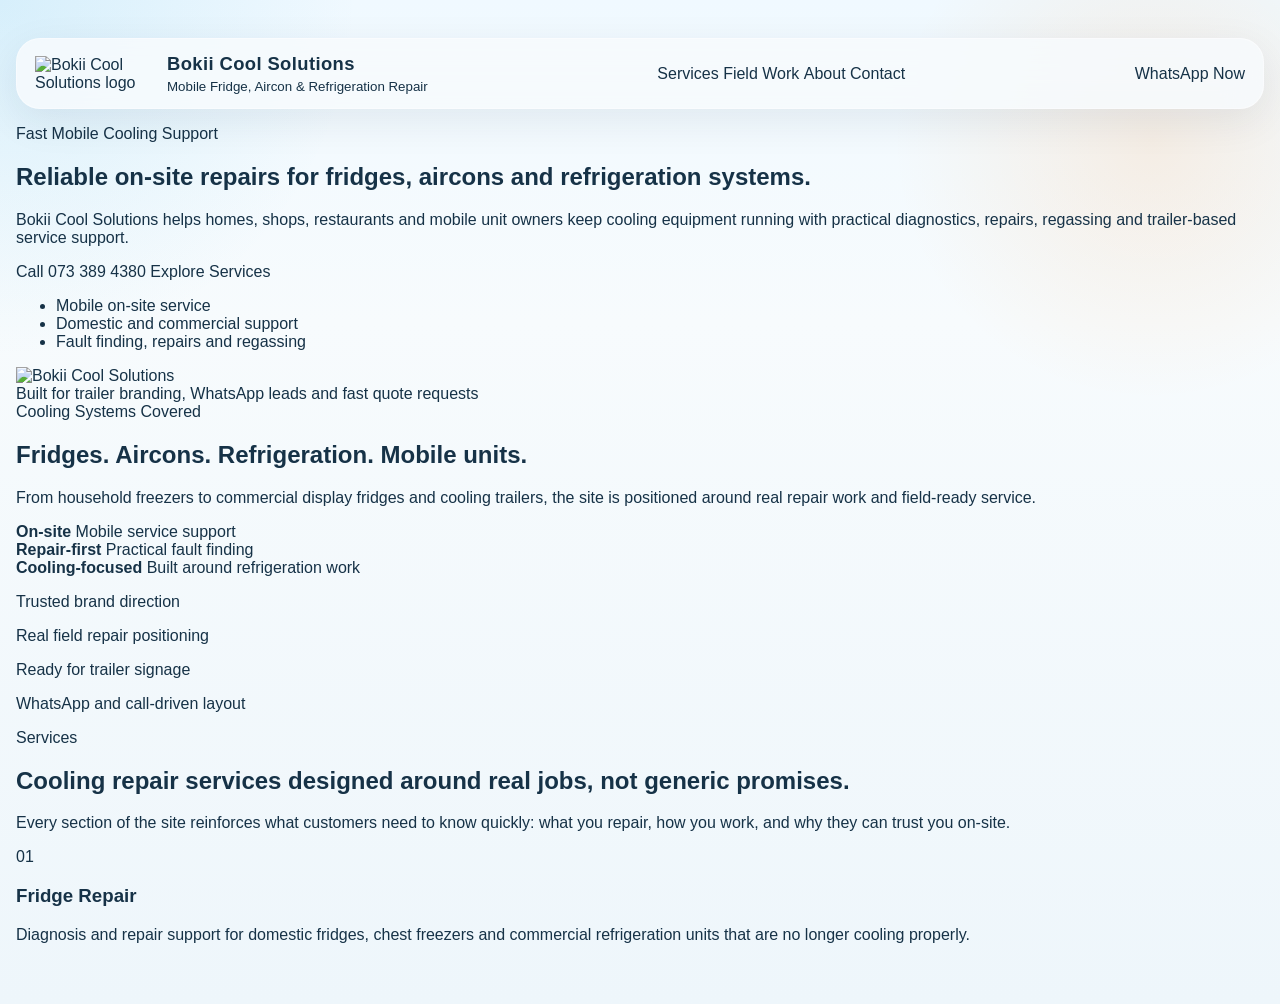
==== index.html @ 6dc987e9 "Add files via upload" ====
<!DOCTYPE html>
<html lang="en">
<head>
  <meta charset="UTF-8">
  <meta name="viewport" content="width=device-width, initial-scale=1.0">
  <meta name="description" content="Bokii Cool Solutions offers mobile fridge, aircon and refrigeration repairs with dependable on-site service for homes, businesses and mobile cooling units.">
  <title>Bokii Cool Solutions | Mobile Fridge, Aircon & Refrigeration Repair</title>
  <link rel="stylesheet" href="./styles.css">
</head>
<body>
  <div class="page-shell">
    <header class="site-header">
      <a class="brand" href="#top" aria-label="Bokii Cool Solutions home">
        <img class="brand-logo" src="./assets/logo-main.png" alt="Bokii Cool Solutions logo">
        <span class="brand-copy">
          <strong>Bokii Cool Solutions</strong>
          <small>Mobile Fridge, Aircon & Refrigeration Repair</small>
        </span>
      </a>

      <nav class="site-nav" aria-label="Primary">
        <a href="#services">Services</a>
        <a href="#work">Field Work</a>
        <a href="#about">About</a>
        <a href="#contact">Contact</a>
      </nav>

      <a class="nav-cta" href="https://wa.me/27733894380">WhatsApp Now</a>
    </header>

    <main id="top">
      <section class="hero">
        <div class="hero-copy">
          <p class="eyebrow">Fast Mobile Cooling Support</p>
          <h1>Reliable on-site repairs for fridges, aircons and refrigeration systems.</h1>
          <p class="lead">
            Bokii Cool Solutions helps homes, shops, restaurants and mobile unit owners keep cooling equipment running with practical diagnostics, repairs, regassing and trailer-based service support.
          </p>

          <div class="hero-actions">
            <a class="button primary" href="tel:+27733894380">Call 073 389 4380</a>
            <a class="button secondary" href="#services">Explore Services</a>
          </div>

          <ul class="quick-points" aria-label="Key service strengths">
            <li>Mobile on-site service</li>
            <li>Domestic and commercial support</li>
            <li>Fault finding, repairs and regassing</li>
          </ul>
        </div>

        <aside class="hero-panel" aria-label="Service highlights">
          <div class="hero-logo-card">
            <img class="hero-logo" src="./assets/logo-main.png" alt="Bokii Cool Solutions">
          </div>
          <div class="panel-topline">Built for trailer branding, WhatsApp leads and fast quote requests</div>
          <div class="signal-card">
            <span class="signal-kicker">Cooling Systems Covered</span>
            <h2>Fridges. Aircons. Refrigeration. Mobile units.</h2>
            <p>From household freezers to commercial display fridges and cooling trailers, the site is positioned around real repair work and field-ready service.</p>
          </div>

          <div class="hero-metrics">
            <article>
              <strong>On-site</strong>
              <span>Mobile service support</span>
            </article>
            <article>
              <strong>Repair-first</strong>
              <span>Practical fault finding</span>
            </article>
            <article>
              <strong>Cooling-focused</strong>
              <span>Built around refrigeration work</span>
            </article>
          </div>
        </aside>
      </section>

      <section class="trust-strip" aria-label="Trust indicators">
        <p>Trusted brand direction</p>
        <p>Real field repair positioning</p>
        <p>Ready for trailer signage</p>
        <p>WhatsApp and call-driven layout</p>
      </section>

      <section class="section section-services" id="services">
        <div class="section-heading">
          <p class="eyebrow">Services</p>
          <h2>Cooling repair services designed around real jobs, not generic promises.</h2>
          <p>Every section of the site reinforces what customers need to know quickly: what you repair, how you work, and why they can trust you on-site.</p>
        </div>

        <div class="service-grid">
          <article class="service-card">
            <span class="service-index">01</span>
            <h3>Fridge Repair</h3>
            <p>Diagnosis and repair support for domestic fridges, chest freezers and commercial refrigeration units that are no longer cooling properly.</p>
          </article>
          <article class="service-card">
---- styles.css ----
:root {
  --navy-950: #07141f;
  --navy-900: #0d2740;
  --navy-800: #103a5e;
  --navy-700: #175b87;
  --blue-500: #1fa7e1;
  --blue-300: #7dd7ff;
  --orange-500: #ff7a00;
  --white: #f7fbfd;
  --ice: #e9f7ff;
  --line: rgba(16, 58, 94, 0.1);
  --text: #163247;
  --muted: #4f6678;
  --shadow: 0 26px 70px rgba(6, 26, 41, 0.12);
}

* {
  box-sizing: border-box;
}

html {
  scroll-behavior: smooth;
}

body {
  margin: 0;
  color: var(--text);
  font-family: "Trebuchet MS", "Segoe UI", sans-serif;
  background:
    radial-gradient(circle at top left, rgba(31, 167, 225, 0.12), transparent 22%),
    radial-gradient(circle at 90% 14%, rgba(255, 122, 0, 0.1), transparent 18%),
    linear-gradient(180deg, #f0f9ff 0%, #f7fbfd 32%, #eef6fb 100%);
}

a {
  color: inherit;
  text-decoration: none;
}

.page-shell {
  width: min(1260px, calc(100% - 32px));
  margin: 20px auto;
  padding: 18px 0 24px;
}

.site-header {
  position: sticky;
  top: 16px;
  z-index: 20;
  display: flex;
  align-items: center;
  justify-content: space-between;
  gap: 20px;
  padding: 14px 18px;
  border: 1px solid rgba(255, 255, 255, 0.4);
  border-radius: 24px;
  backdrop-filter: blur(18px);
  background: rgba(247, 251, 253, 0.84);
  box-shadow: 0 12px 40px rgba(13, 39, 64, 0.08);
}

.brand {
  display: inline-flex;
  align-items: center;
  gap: 14px;
  min-width: 0;
}

.brand-logo {
  width: 118px;
  height: auto;
  display: block;
  flex: 0 0 auto;
}

.brand-copy {
  display: flex;
  flex-direction: column;
  gap: 4px;
}

.brand-copy strong,
.site-nav a,
.nav-cta,
.hero h1,
.section-heading h2,
.service-card h3,
.work-card h3,
.process-step h3,
.promise-panel h2,
.contact-copy h2,
.contact-card strong {
  font-family: "Bahnschrift", "Arial Narrow", sans-serif;
}

.brand-copy strong {
  font-size: 1.15rem;
  letter-spacing: 0.4px;
}
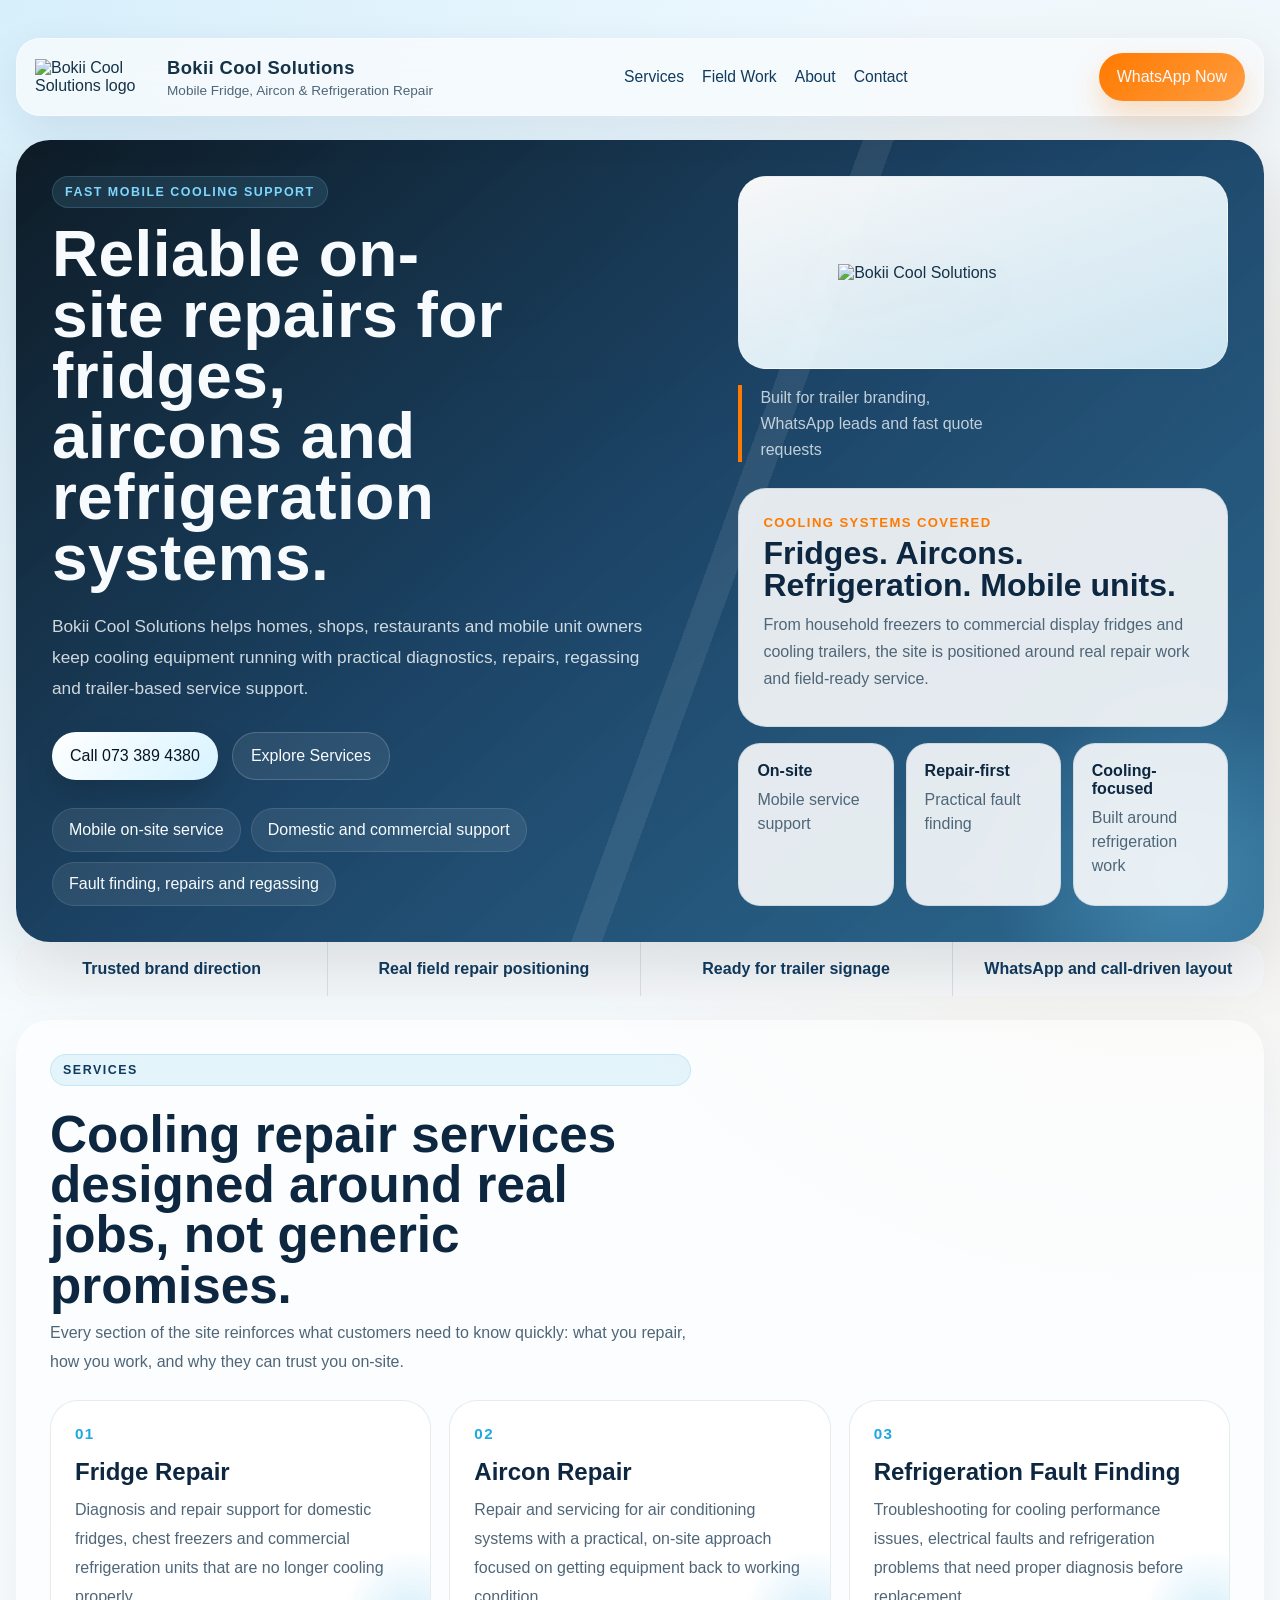
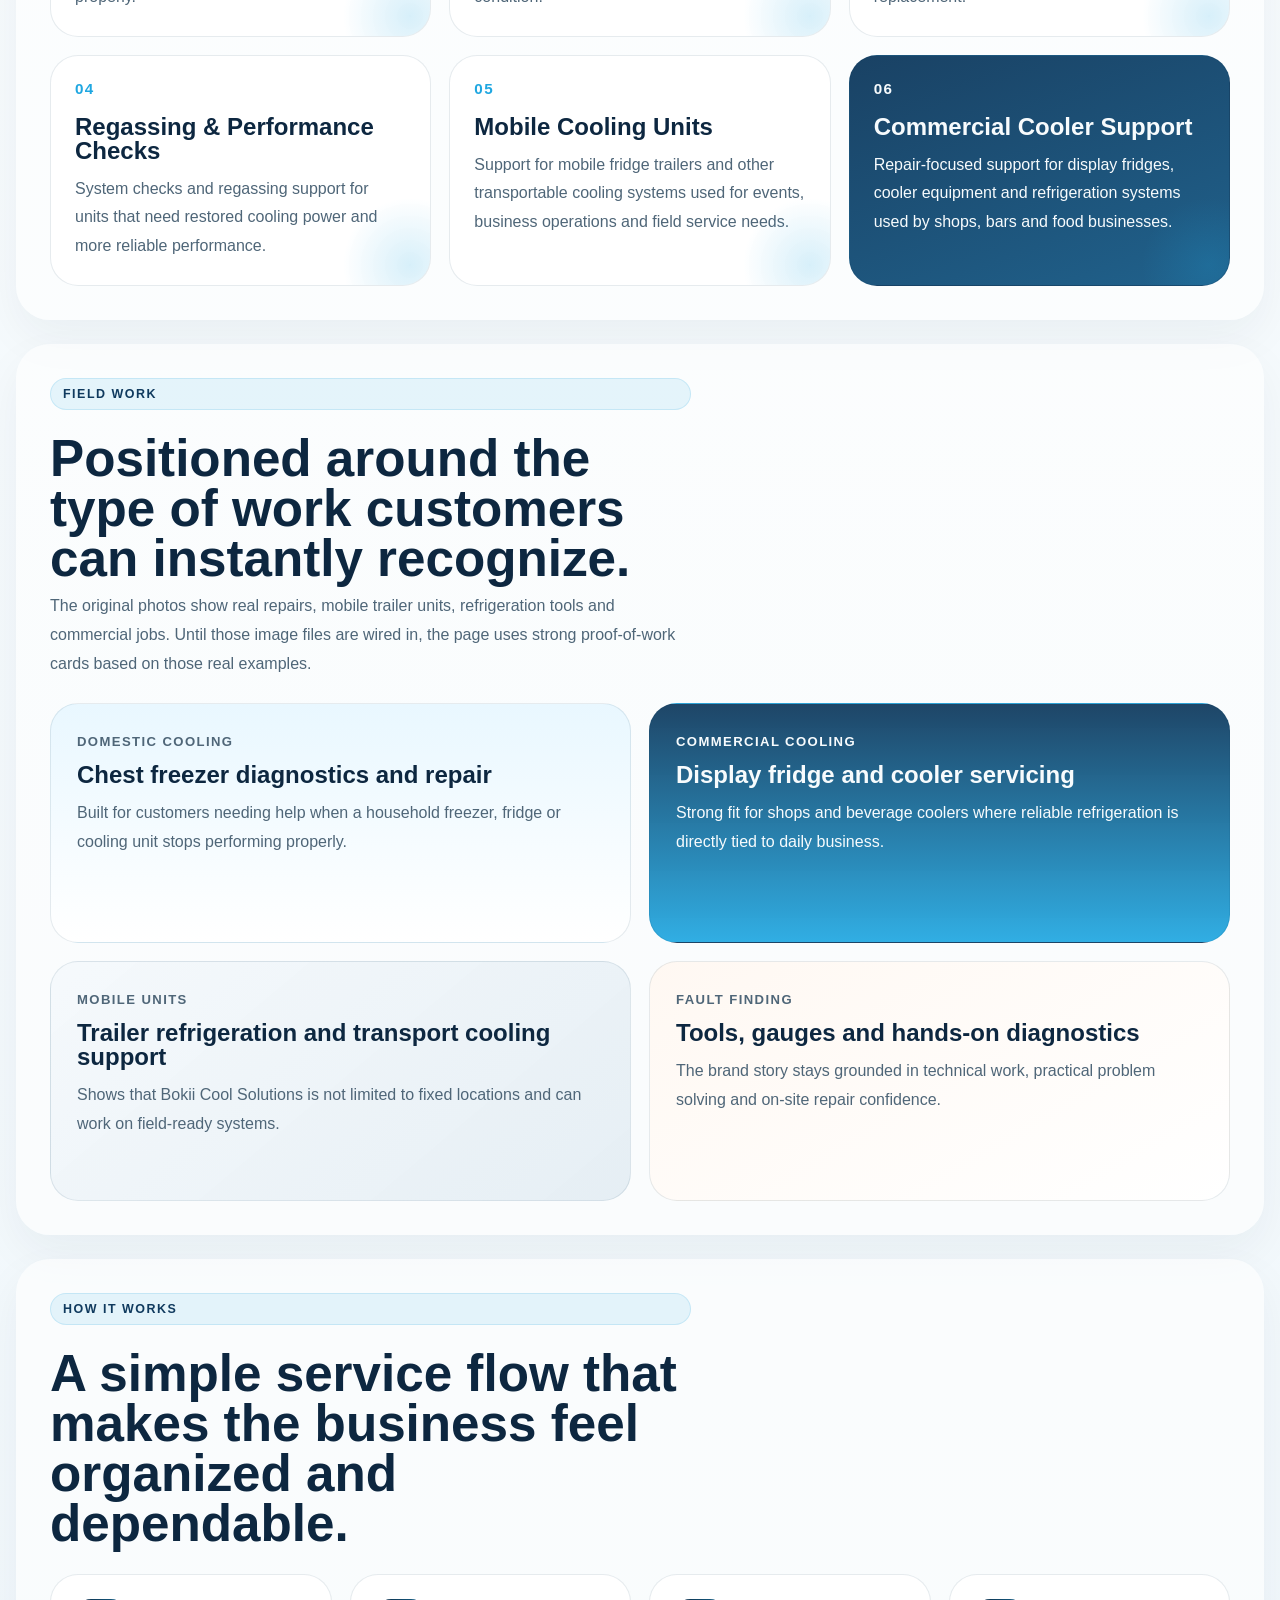
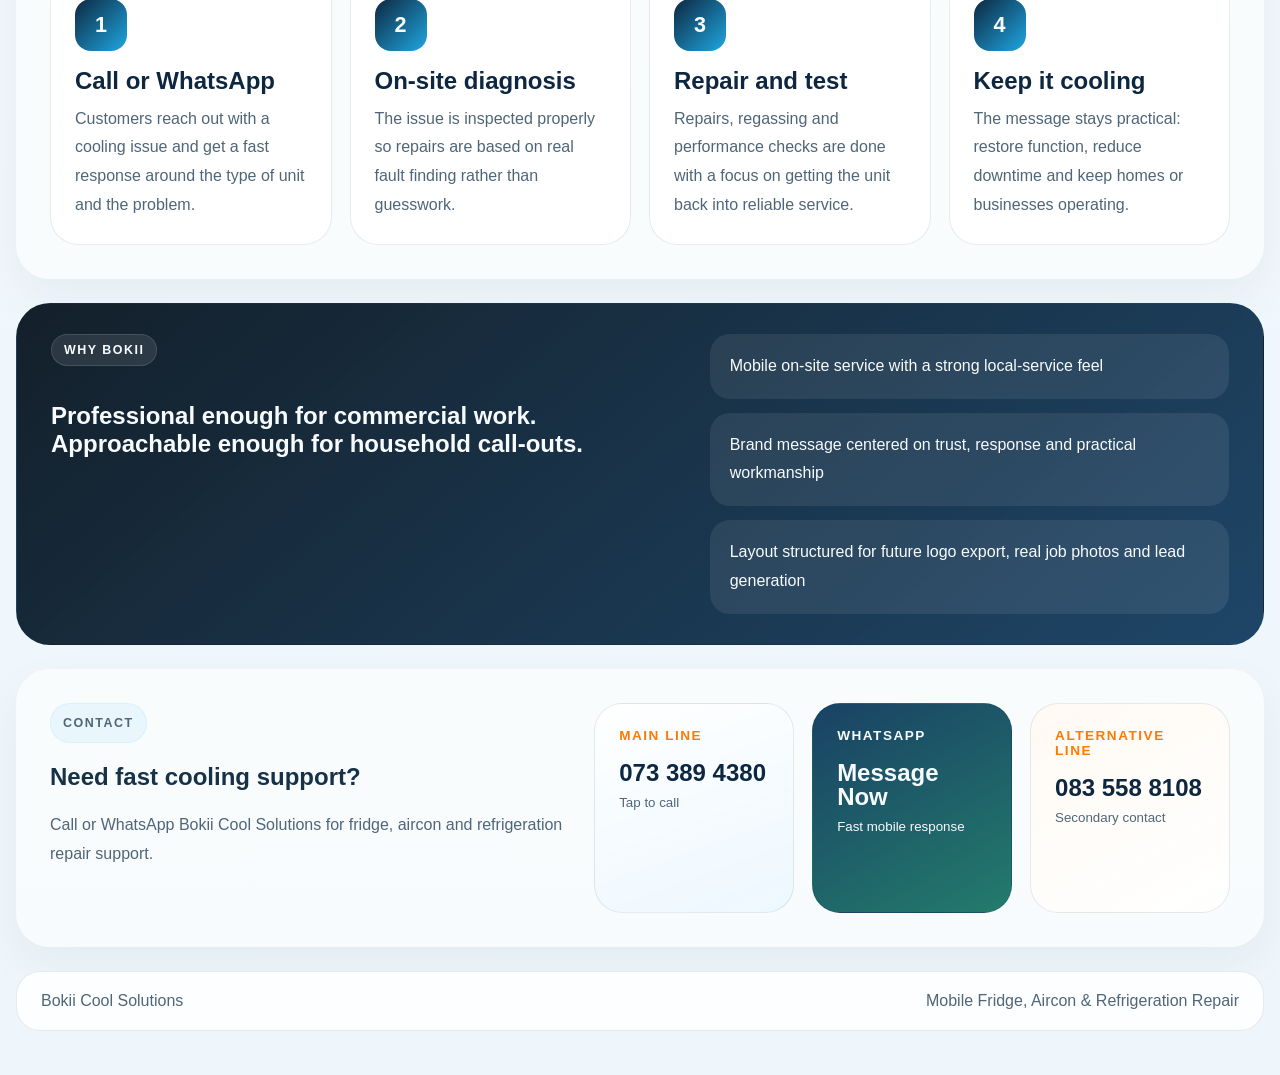
==== commit 430d80f4: "Add files via upload" ====
--- a/index.html
+++ b/index.html
@@ -1,100 +1,236 @@
-<!DOCTYPE html>
-<html lang="en">
-<head>
-  <meta charset="UTF-8">
-  <meta name="viewport" content="width=device-width, initial-scale=1.0">
-  <meta name="description" content="Bokii Cool Solutions offers mobile fridge, aircon and refrigeration repairs with dependable on-site service for homes, businesses and mobile cooling units.">
-  <title>Bokii Cool Solutions | Mobile Fridge, Aircon & Refrigeration Repair</title>
-  <link rel="stylesheet" href="./styles.css">
-</head>
-<body>
-  <div class="page-shell">
-    <header class="site-header">
-      <a class="brand" href="#top" aria-label="Bokii Cool Solutions home">
-        <img class="brand-logo" src="./assets/logo-main.png" alt="Bokii Cool Solutions logo">
-        <span class="brand-copy">
-          <strong>Bokii Cool Solutions</strong>
-          <small>Mobile Fridge, Aircon & Refrigeration Repair</small>
-        </span>
-      </a>
-
-      <nav class="site-nav" aria-label="Primary">
-        <a href="#services">Services</a>
-        <a href="#work">Field Work</a>
-        <a href="#about">About</a>
-        <a href="#contact">Contact</a>
-      </nav>
-
-      <a class="nav-cta" href="https://wa.me/27733894380">WhatsApp Now</a>
-    </header>
-
-    <main id="top">
-      <section class="hero">
-        <div class="hero-copy">
-          <p class="eyebrow">Fast Mobile Cooling Support</p>
-          <h1>Reliable on-site repairs for fridges, aircons and refrigeration systems.</h1>
-          <p class="lead">
-            Bokii Cool Solutions helps homes, shops, restaurants and mobile unit owners keep cooling equipment running with practical diagnostics, repairs, regassing and trailer-based service support.
-          </p>
-
-          <div class="hero-actions">
-            <a class="button primary" href="tel:+27733894380">Call 073 389 4380</a>
-            <a class="button secondary" href="#services">Explore Services</a>
-          </div>
-
-          <ul class="quick-points" aria-label="Key service strengths">
-            <li>Mobile on-site service</li>
-            <li>Domestic and commercial support</li>
-            <li>Fault finding, repairs and regassing</li>
-          </ul>
-        </div>
-
-        <aside class="hero-panel" aria-label="Service highlights">
-          <div class="hero-logo-card">
-            <img class="hero-logo" src="./assets/logo-main.png" alt="Bokii Cool Solutions">
-          </div>
-          <div class="panel-topline">Built for trailer branding, WhatsApp leads and fast quote requests</div>
-          <div class="signal-card">
-            <span class="signal-kicker">Cooling Systems Covered</span>
-            <h2>Fridges. Aircons. Refrigeration. Mobile units.</h2>
-            <p>From household freezers to commercial display fridges and cooling trailers, the site is positioned around real repair work and field-ready service.</p>
-          </div>
-
-          <div class="hero-metrics">
-            <article>
-              <strong>On-site</strong>
-              <span>Mobile service support</span>
-            </article>
-            <article>
-              <strong>Repair-first</strong>
-              <span>Practical fault finding</span>
-            </article>
-            <article>
-              <strong>Cooling-focused</strong>
-              <span>Built around refrigeration work</span>
-            </article>
-          </div>
-        </aside>
-      </section>
-
-      <section class="trust-strip" aria-label="Trust indicators">
-        <p>Trusted brand direction</p>
-        <p>Real field repair positioning</p>
-        <p>Ready for trailer signage</p>
-        <p>WhatsApp and call-driven layout</p>
-      </section>
-
-      <section class="section section-services" id="services">
-        <div class="section-heading">
-          <p class="eyebrow">Services</p>
-          <h2>Cooling repair services designed around real jobs, not generic promises.</h2>
-          <p>Every section of the site reinforces what customers need to know quickly: what you repair, how you work, and why they can trust you on-site.</p>
-        </div>
-
-        <div class="service-grid">
-          <article class="service-card">
-            <span class="service-index">01</span>
-            <h3>Fridge Repair</h3>
-            <p>Diagnosis and repair support for domestic fridges, chest freezers and commercial refrigeration units that are no longer cooling properly.</p>
-          </article>
-          <article class="service-card">+<!DOCTYPE html>
+<html lang="en">
+<head>
+  <meta charset="UTF-8">
+  <meta name="viewport" content="width=device-width, initial-scale=1.0">
+  <meta name="description" content="Bokii Cool Solutions offers mobile fridge, aircon and refrigeration repairs with dependable on-site service for homes, businesses and mobile cooling units.">
+  <title>Bokii Cool Solutions | Mobile Fridge, Aircon & Refrigeration Repair</title>
+  <link rel="stylesheet" href="./styles.css">
+</head>
+<body>
+  <div class="page-shell">
+    <header class="site-header">
+      <a class="brand" href="#top" aria-label="Bokii Cool Solutions home">
+        <img class="brand-logo" src="./assets/logo-main.png" alt="Bokii Cool Solutions logo">
+        <span class="brand-copy">
+          <strong>Bokii Cool Solutions</strong>
+          <small>Mobile Fridge, Aircon & Refrigeration Repair</small>
+        </span>
+      </a>
+
+      <nav class="site-nav" aria-label="Primary">
+        <a href="#services">Services</a>
+        <a href="#work">Field Work</a>
+        <a href="#about">About</a>
+        <a href="#contact">Contact</a>
+      </nav>
+
+      <a class="nav-cta" href="https://wa.me/27733894380">WhatsApp Now</a>
+    </header>
+
+    <main id="top">
+      <section class="hero">
+        <div class="hero-copy">
+          <p class="eyebrow">Fast Mobile Cooling Support</p>
+          <h1>Reliable on-site repairs for fridges, aircons and refrigeration systems.</h1>
+          <p class="lead">
+            Bokii Cool Solutions helps homes, shops, restaurants and mobile unit owners keep cooling equipment running with practical diagnostics, repairs, regassing and trailer-based service support.
+          </p>
+
+          <div class="hero-actions">
+            <a class="button primary" href="tel:+27733894380">Call 073 389 4380</a>
+            <a class="button secondary" href="#services">Explore Services</a>
+          </div>
+
+          <ul class="quick-points" aria-label="Key service strengths">
+            <li>Mobile on-site service</li>
+            <li>Domestic and commercial support</li>
+            <li>Fault finding, repairs and regassing</li>
+          </ul>
+        </div>
+
+        <aside class="hero-panel" aria-label="Service highlights">
+          <div class="hero-logo-card">
+            <img class="hero-logo" src="./assets/logo-main.png" alt="Bokii Cool Solutions">
+          </div>
+          <div class="panel-topline">Built for trailer branding, WhatsApp leads and fast quote requests</div>
+          <div class="signal-card">
+            <span class="signal-kicker">Cooling Systems Covered</span>
+            <h2>Fridges. Aircons. Refrigeration. Mobile units.</h2>
+            <p>From household freezers to commercial display fridges and cooling trailers, the site is positioned around real repair work and field-ready service.</p>
+          </div>
+
+          <div class="hero-metrics">
+            <article>
+              <strong>On-site</strong>
+              <span>Mobile service support</span>
+            </article>
+            <article>
+              <strong>Repair-first</strong>
+              <span>Practical fault finding</span>
+            </article>
+            <article>
+              <strong>Cooling-focused</strong>
+              <span>Built around refrigeration work</span>
+            </article>
+          </div>
+        </aside>
+      </section>
+
+      <section class="trust-strip" aria-label="Trust indicators">
+        <p>Trusted brand direction</p>
+        <p>Real field repair positioning</p>
+        <p>Ready for trailer signage</p>
+        <p>WhatsApp and call-driven layout</p>
+      </section>
+
+      <section class="section section-services" id="services">
+        <div class="section-heading">
+          <p class="eyebrow">Services</p>
+          <h2>Cooling repair services designed around real jobs, not generic promises.</h2>
+          <p>Every section of the site reinforces what customers need to know quickly: what you repair, how you work, and why they can trust you on-site.</p>
+        </div>
+
+        <div class="service-grid">
+          <article class="service-card">
+            <span class="service-index">01</span>
+            <h3>Fridge Repair</h3>
+            <p>Diagnosis and repair support for domestic fridges, chest freezers and commercial refrigeration units that are no longer cooling properly.</p>
+          </article>
+          <article class="service-card">
+            <span class="service-index">02</span>
+            <h3>Aircon Repair</h3>
+            <p>Repair and servicing for air conditioning systems with a practical, on-site approach focused on getting equipment back to working condition.</p>
+          </article>
+          <article class="service-card">
+            <span class="service-index">03</span>
+            <h3>Refrigeration Fault Finding</h3>
+            <p>Troubleshooting for cooling performance issues, electrical faults and refrigeration problems that need proper diagnosis before replacement.</p>
+          </article>
+          <article class="service-card">
+            <span class="service-index">04</span>
+            <h3>Regassing & Performance Checks</h3>
+            <p>System checks and regassing support for units that need restored cooling power and more reliable performance.</p>
+          </article>
+          <article class="service-card">
+            <span class="service-index">05</span>
+            <h3>Mobile Cooling Units</h3>
+            <p>Support for mobile fridge trailers and other transportable cooling systems used for events, business operations and field service needs.</p>
+          </article>
+          <article class="service-card accent-card">
+            <span class="service-index">06</span>
+            <h3>Commercial Cooler Support</h3>
+            <p>Repair-focused support for display fridges, cooler equipment and refrigeration systems used by shops, bars and food businesses.</p>
+          </article>
+        </div>
+      </section>
+
+      <section class="section work-section" id="work">
+        <div class="section-heading">
+          <p class="eyebrow">Field Work</p>
+          <h2>Positioned around the type of work customers can instantly recognize.</h2>
+          <p>The original photos show real repairs, mobile trailer units, refrigeration tools and commercial jobs. Until those image files are wired in, the page uses strong proof-of-work cards based on those real examples.</p>
+        </div>
+
+        <div class="work-grid">
+          <article class="work-card frost-card">
+            <p class="work-tag">Domestic Cooling</p>
+            <h3>Chest freezer diagnostics and repair</h3>
+            <p>Built for customers needing help when a household freezer, fridge or cooling unit stops performing properly.</p>
+          </article>
+          <article class="work-card cobalt-card">
+            <p class="work-tag">Commercial Cooling</p>
+            <h3>Display fridge and cooler servicing</h3>
+            <p>Strong fit for shops and beverage coolers where reliable refrigeration is directly tied to daily business.</p>
+          </article>
+          <article class="work-card steel-card">
+            <p class="work-tag">Mobile Units</p>
+            <h3>Trailer refrigeration and transport cooling support</h3>
+            <p>Shows that Bokii Cool Solutions is not limited to fixed locations and can work on field-ready systems.</p>
+          </article>
+          <article class="work-card ember-card">
+            <p class="work-tag">Fault Finding</p>
+            <h3>Tools, gauges and hands-on diagnostics</h3>
+            <p>The brand story stays grounded in technical work, practical problem solving and on-site repair confidence.</p>
+          </article>
+        </div>
+      </section>
+
+      <section class="section process-section" id="about">
+        <div class="section-heading">
+          <p class="eyebrow">How It Works</p>
+          <h2>A simple service flow that makes the business feel organized and dependable.</h2>
+        </div>
+
+        <div class="process-grid">
+          <article class="process-step">
+            <span>1</span>
+            <h3>Call or WhatsApp</h3>
+            <p>Customers reach out with a cooling issue and get a fast response around the type of unit and the problem.</p>
+          </article>
+          <article class="process-step">
+            <span>2</span>
+            <h3>On-site diagnosis</h3>
+            <p>The issue is inspected properly so repairs are based on real fault finding rather than guesswork.</p>
+          </article>
+          <article class="process-step">
+            <span>3</span>
+            <h3>Repair and test</h3>
+            <p>Repairs, regassing and performance checks are done with a focus on getting the unit back into reliable service.</p>
+          </article>
+          <article class="process-step">
+            <span>4</span>
+            <h3>Keep it cooling</h3>
+            <p>The message stays practical: restore function, reduce downtime and keep homes or businesses operating.</p>
+          </article>
+        </div>
+      </section>
+
+      <section class="section promise-section">
+        <div class="promise-panel">
+          <div>
+            <p class="eyebrow">Why Bokii</p>
+            <h2>Professional enough for commercial work. Approachable enough for household call-outs.</h2>
+          </div>
+          <div class="promise-list">
+            <p>Mobile on-site service with a strong local-service feel</p>
+            <p>Brand message centered on trust, response and practical workmanship</p>
+            <p>Layout structured for future logo export, real job photos and lead generation</p>
+          </div>
+        </div>
+      </section>
+
+      <section class="section contact-section" id="contact">
+        <div class="contact-copy">
+          <p class="eyebrow">Contact</p>
+          <h2>Need fast cooling support?</h2>
+          <p>Call or WhatsApp Bokii Cool Solutions for fridge, aircon and refrigeration repair support.</p>
+        </div>
+
+        <div class="contact-cards">
+          <a class="contact-card call-card" href="tel:+27733894380">
+            <span>Main Line</span>
+            <strong>073 389 4380</strong>
+            <small>Tap to call</small>
+          </a>
+          <a class="contact-card whatsapp-card" href="https://wa.me/27733894380">
+            <span>WhatsApp</span>
+            <strong>Message Now</strong>
+            <small>Fast mobile response</small>
+          </a>
+          <a class="contact-card alt-card" href="tel:+27835588108">
+            <span>Alternative Line</span>
+            <strong>083 558 8108</strong>
+            <small>Secondary contact</small>
+          </a>
+        </div>
+      </section>
+    </main>
+
+    <footer class="site-footer">
+      <p>Bokii Cool Solutions</p>
+      <p>Mobile Fridge, Aircon & Refrigeration Repair</p>
+    </footer>
+  </div>
+</body>
+</html>
--- a/styles.css
+++ b/styles.css
@@ -1,99 +1,722 @@
-:root {
-  --navy-950: #07141f;
-  --navy-900: #0d2740;
-  --navy-800: #103a5e;
-  --navy-700: #175b87;
-  --blue-500: #1fa7e1;
-  --blue-300: #7dd7ff;
-  --orange-500: #ff7a00;
-  --white: #f7fbfd;
-  --ice: #e9f7ff;
-  --line: rgba(16, 58, 94, 0.1);
-  --text: #163247;
-  --muted: #4f6678;
-  --shadow: 0 26px 70px rgba(6, 26, 41, 0.12);
-}
-
-* {
-  box-sizing: border-box;
-}
-
-html {
-  scroll-behavior: smooth;
-}
-
-body {
-  margin: 0;
-  color: var(--text);
-  font-family: "Trebuchet MS", "Segoe UI", sans-serif;
-  background:
-    radial-gradient(circle at top left, rgba(31, 167, 225, 0.12), transparent 22%),
-    radial-gradient(circle at 90% 14%, rgba(255, 122, 0, 0.1), transparent 18%),
-    linear-gradient(180deg, #f0f9ff 0%, #f7fbfd 32%, #eef6fb 100%);
-}
-
-a {
-  color: inherit;
-  text-decoration: none;
-}
-
-.page-shell {
-  width: min(1260px, calc(100% - 32px));
-  margin: 20px auto;
-  padding: 18px 0 24px;
-}
-
-.site-header {
-  position: sticky;
-  top: 16px;
-  z-index: 20;
-  display: flex;
-  align-items: center;
-  justify-content: space-between;
-  gap: 20px;
-  padding: 14px 18px;
-  border: 1px solid rgba(255, 255, 255, 0.4);
-  border-radius: 24px;
-  backdrop-filter: blur(18px);
-  background: rgba(247, 251, 253, 0.84);
-  box-shadow: 0 12px 40px rgba(13, 39, 64, 0.08);
-}
-
-.brand {
-  display: inline-flex;
-  align-items: center;
-  gap: 14px;
-  min-width: 0;
-}
-
-.brand-logo {
-  width: 118px;
-  height: auto;
-  display: block;
-  flex: 0 0 auto;
-}
-
-.brand-copy {
-  display: flex;
-  flex-direction: column;
-  gap: 4px;
-}
-
-.brand-copy strong,
-.site-nav a,
-.nav-cta,
-.hero h1,
-.section-heading h2,
-.service-card h3,
-.work-card h3,
-.process-step h3,
-.promise-panel h2,
-.contact-copy h2,
-.contact-card strong {
-  font-family: "Bahnschrift", "Arial Narrow", sans-serif;
-}
-
-.brand-copy strong {
-  font-size: 1.15rem;
-  letter-spacing: 0.4px;
-}
+:root {
+  --navy-950: #07141f;
+  --navy-900: #0d2740;
+  --navy-800: #103a5e;
+  --navy-700: #175b87;
+  --blue-500: #1fa7e1;
+  --blue-300: #7dd7ff;
+  --orange-500: #ff7a00;
+  --white: #f7fbfd;
+  --ice: #e9f7ff;
+  --line: rgba(16, 58, 94, 0.1);
+  --text: #163247;
+  --muted: #4f6678;
+  --shadow: 0 26px 70px rgba(6, 26, 41, 0.12);
+}
+
+* {
+  box-sizing: border-box;
+}
+
+html {
+  scroll-behavior: smooth;
+}
+
+body {
+  margin: 0;
+  color: var(--text);
+  font-family: "Trebuchet MS", "Segoe UI", sans-serif;
+  background:
+    radial-gradient(circle at top left, rgba(31, 167, 225, 0.12), transparent 22%),
+    radial-gradient(circle at 90% 14%, rgba(255, 122, 0, 0.1), transparent 18%),
+    linear-gradient(180deg, #f0f9ff 0%, #f7fbfd 32%, #eef6fb 100%);
+}
+
+a {
+  color: inherit;
+  text-decoration: none;
+}
+
+.page-shell {
+  width: min(1260px, calc(100% - 32px));
+  margin: 20px auto;
+  padding: 18px 0 24px;
+}
+
+.site-header {
+  position: sticky;
+  top: 16px;
+  z-index: 20;
+  display: flex;
+  align-items: center;
+  justify-content: space-between;
+  gap: 20px;
+  padding: 14px 18px;
+  border: 1px solid rgba(255, 255, 255, 0.4);
+  border-radius: 24px;
+  backdrop-filter: blur(18px);
+  background: rgba(247, 251, 253, 0.84);
+  box-shadow: 0 12px 40px rgba(13, 39, 64, 0.08);
+}
+
+.brand {
+  display: inline-flex;
+  align-items: center;
+  gap: 14px;
+  min-width: 0;
+}
+
+.brand-logo {
+  width: 118px;
+  height: auto;
+  display: block;
+  flex: 0 0 auto;
+}
+
+.brand-copy {
+  display: flex;
+  flex-direction: column;
+  gap: 4px;
+}
+
+.brand-copy strong,
+.site-nav a,
+.nav-cta,
+.hero h1,
+.section-heading h2,
+.service-card h3,
+.work-card h3,
+.process-step h3,
+.promise-panel h2,
+.contact-copy h2,
+.contact-card strong {
+  font-family: "Bahnschrift", "Arial Narrow", sans-serif;
+}
+
+.brand-copy strong {
+  font-size: 1.15rem;
+  letter-spacing: 0.4px;
+}
+
+.brand-copy small {
+  color: var(--muted);
+  font-size: 0.85rem;
+}
+
+.site-nav {
+  display: inline-flex;
+  align-items: center;
+  gap: 18px;
+}
+
+.site-nav a {
+  font-size: 0.98rem;
+  color: var(--navy-800);
+}
+
+.nav-cta,
+.button {
+  display: inline-flex;
+  align-items: center;
+  justify-content: center;
+  min-height: 48px;
+  padding: 0 18px;
+  border-radius: 999px;
+  transition: transform 180ms ease, box-shadow 180ms ease, background-color 180ms ease;
+}
+
+.nav-cta {
+  color: var(--white);
+  background: linear-gradient(135deg, var(--orange-500), #ff9c3f);
+  box-shadow: 0 14px 30px rgba(255, 122, 0, 0.24);
+}
+
+.nav-cta:hover,
+.button:hover,
+.contact-card:hover {
+  transform: translateY(-2px);
+}
+
+.hero,
+.section,
+.site-footer {
+  margin-top: 24px;
+}
+
+.hero {
+  position: relative;
+  display: grid;
+  grid-template-columns: minmax(0, 1.15fr) minmax(320px, 0.85fr);
+  gap: 24px;
+  padding: 36px;
+  border-radius: 34px;
+  overflow: hidden;
+  background:
+    linear-gradient(140deg, rgba(7, 20, 31, 0.97), rgba(16, 58, 94, 0.95) 48%, rgba(23, 91, 135, 0.9)),
+    linear-gradient(180deg, rgba(255, 255, 255, 0.06), rgba(255, 255, 255, 0));
+  box-shadow: var(--shadow);
+}
+
+.hero::before {
+  content: "";
+  position: absolute;
+  inset: auto -100px -120px auto;
+  width: 380px;
+  height: 380px;
+  border-radius: 50%;
+  background: radial-gradient(circle, rgba(125, 215, 255, 0.28), transparent 68%);
+}
+
+.hero::after {
+  content: "";
+  position: absolute;
+  inset: 0;
+  background:
+    linear-gradient(110deg, transparent 0 55%, rgba(255, 255, 255, 0.08) 55% 57%, transparent 57% 100%);
+  pointer-events: none;
+}
+
+.hero-copy,
+.hero-panel {
+  position: relative;
+  z-index: 1;
+}
+
+.eyebrow {
+  display: inline-flex;
+  margin: 0 0 16px;
+  padding: 8px 12px;
+  border-radius: 999px;
+  background: rgba(125, 215, 255, 0.12);
+  color: var(--blue-300);
+  border: 1px solid rgba(125, 215, 255, 0.18);
+  font-size: 0.78rem;
+  font-weight: 700;
+  letter-spacing: 1.5px;
+  text-transform: uppercase;
+}
+
+.hero h1 {
+  max-width: 13ch;
+  margin: 0;
+  color: var(--white);
+  font-size: clamp(2.9rem, 5vw, 5.4rem);
+  line-height: 0.95;
+  letter-spacing: 0.4px;
+}
+
+.lead {
+  max-width: 62ch;
+  margin: 22px 0 0;
+  color: rgba(247, 251, 253, 0.82);
+  font-size: 1.08rem;
+  line-height: 1.8;
+}
+
+.hero-actions {
+  display: flex;
+  flex-wrap: wrap;
+  gap: 14px;
+  margin-top: 28px;
+}
+
+.button.primary {
+  color: var(--navy-950);
+  background: linear-gradient(135deg, #ffffff, #d7f3ff);
+  box-shadow: 0 14px 30px rgba(0, 0, 0, 0.15);
+}
+
+.button.secondary {
+  color: var(--white);
+  border: 1px solid rgba(255, 255, 255, 0.18);
+  background: rgba(255, 255, 255, 0.08);
+}
+
+.quick-points {
+  display: flex;
+  flex-wrap: wrap;
+  gap: 10px;
+  margin: 28px 0 0;
+  padding: 0;
+  list-style: none;
+}
+
+.quick-points li {
+  padding: 12px 16px;
+  border-radius: 999px;
+  color: var(--white);
+  background: rgba(255, 255, 255, 0.08);
+  border: 1px solid rgba(255, 255, 255, 0.1);
+}
+
+.hero-panel {
+  display: grid;
+  gap: 16px;
+}
+
+.hero-logo-card {
+  display: flex;
+  align-items: center;
+  justify-content: center;
+  min-height: 184px;
+  padding: 24px;
+  border-radius: 28px;
+  background:
+    linear-gradient(160deg, rgba(255, 255, 255, 0.96), rgba(219, 242, 252, 0.92));
+  border: 1px solid rgba(255, 255, 255, 0.18);
+}
+
+.hero-logo {
+  width: min(100%, 290px);
+  height: auto;
+  display: block;
+  filter: drop-shadow(0 18px 30px rgba(13, 39, 64, 0.14));
+}
+
+.panel-topline {
+  align-self: start;
+  max-width: 28ch;
+  padding-left: 18px;
+  border-left: 4px solid var(--orange-500);
+  color: rgba(247, 251, 253, 0.75);
+  line-height: 1.6;
+}
+
+.signal-card,
+.hero-metrics article,
+.service-card,
+.work-card,
+.process-step,
+.promise-panel,
+.contact-card,
+.site-footer {
+  border: 1px solid var(--line);
+  background: rgba(255, 255, 255, 0.88);
+  backdrop-filter: blur(10px);
+}
+
+.signal-card {
+  padding: 24px;
+  border-radius: 28px;
+}
+
+.signal-card h2 {
+  margin: 6px 0 10px;
+  font-size: 2rem;
+  color: var(--navy-900);
+  line-height: 1;
+}
+
+.signal-kicker,
+.work-tag {
+  display: inline-block;
+  color: var(--orange-500);
+  font-size: 0.82rem;
+  font-weight: 800;
+  text-transform: uppercase;
+  letter-spacing: 1.4px;
+}
+
+.signal-card p {
+  margin: 0;
+  color: var(--muted);
+  line-height: 1.7;
+}
+
+.hero-metrics {
+  display: grid;
+  grid-template-columns: repeat(3, 1fr);
+  gap: 12px;
+}
+
+.hero-metrics article {
+  padding: 18px;
+  border-radius: 22px;
+}
+
+.hero-metrics strong {
+  display: block;
+  color: var(--navy-900);
+  font-size: 1rem;
+}
+
+.hero-metrics span {
+  display: block;
+  margin-top: 8px;
+  color: var(--muted);
+  line-height: 1.5;
+}
+
+.trust-strip {
+  display: grid;
+  grid-template-columns: repeat(4, 1fr);
+  gap: 1px;
+  overflow: hidden;
+  border-radius: 20px;
+  background: rgba(16, 58, 94, 0.12);
+}
+
+.trust-strip p {
+  margin: 0;
+  padding: 18px;
+  color: var(--navy-800);
+  text-align: center;
+  background: rgba(255, 255, 255, 0.78);
+  font-weight: 700;
+}
+
+.section {
+  padding: 34px;
+  border-radius: 34px;
+  background: rgba(255, 255, 255, 0.62);
+  box-shadow: 0 18px 46px rgba(13, 39, 64, 0.05);
+}
+
+.section-heading {
+  display: grid;
+  gap: 8px;
+  max-width: 72ch;
+  margin-bottom: 24px;
+}
+
+.section-heading .eyebrow {
+  color: var(--navy-800);
+  background: rgba(31, 167, 225, 0.1);
+  border-color: rgba(31, 167, 225, 0.16);
+}
+
+.section-heading h2 {
+  margin: 0;
+  font-size: clamp(2rem, 4vw, 3.5rem);
+  line-height: 0.98;
+  color: var(--navy-900);
+}
+
+.section-heading p:last-child {
+  margin: 0;
+  color: var(--muted);
+  line-height: 1.8;
+}
+
+.service-grid,
+.work-grid,
+.process-grid,
+.contact-cards {
+  display: grid;
+  gap: 18px;
+}
+
+.service-grid {
+  grid-template-columns: repeat(3, minmax(0, 1fr));
+}
+
+.service-card {
+  position: relative;
+  min-height: 220px;
+  padding: 24px;
+  border-radius: 28px;
+  overflow: hidden;
+}
+
+.service-card::after {
+  content: "";
+  position: absolute;
+  inset: auto -50px -50px auto;
+  width: 140px;
+  height: 140px;
+  border-radius: 50%;
+  background: radial-gradient(circle, rgba(31, 167, 225, 0.18), transparent 68%);
+}
+
+.service-index {
+  display: inline-flex;
+  margin-bottom: 18px;
+  color: var(--blue-500);
+  font-size: 0.95rem;
+  font-weight: 800;
+  letter-spacing: 1.4px;
+}
+
+.service-card h3,
+.work-card h3,
+.process-step h3,
+.contact-card strong {
+  margin: 0 0 12px;
+  color: var(--navy-900);
+  font-size: 1.5rem;
+  line-height: 1;
+}
+
+.service-card p,
+.work-card p,
+.process-step p,
+.promise-list p,
+.contact-copy p {
+  margin: 0;
+  color: var(--muted);
+  line-height: 1.8;
+}
+
+.accent-card {
+  background:
+    linear-gradient(160deg, rgba(16, 58, 94, 0.96), rgba(23, 91, 135, 0.96)),
+    rgba(255, 255, 255, 0.88);
+}
+
+.accent-card .service-index,
+.accent-card h3,
+.accent-card p {
+  color: var(--white);
+}
+
+.work-grid {
+  grid-template-columns: repeat(2, minmax(0, 1fr));
+}
+
+.work-card {
+  min-height: 240px;
+  padding: 26px;
+  border-radius: 28px;
+}
+
+.work-card h3 {
+  margin-top: 10px;
+}
+
+.frost-card {
+  background:
+    linear-gradient(180deg, rgba(232, 247, 255, 0.96), rgba(255, 255, 255, 0.96)),
+    white;
+}
+
+.cobalt-card {
+  background:
+    linear-gradient(180deg, rgba(16, 58, 94, 0.94), rgba(31, 167, 225, 0.92)),
+    white;
+}
+
+.cobalt-card .work-tag,
+.cobalt-card h3,
+.cobalt-card p {
+  color: var(--white);
+}
+
+.steel-card {
+  background:
+    linear-gradient(140deg, rgba(245, 249, 252, 0.96), rgba(229, 238, 244, 0.98)),
+    white;
+}
+
+.ember-card {
+  background:
+    linear-gradient(150deg, rgba(255, 248, 242, 0.98), rgba(255, 255, 255, 0.98)),
+    white;
+}
+
+.process-grid {
+  grid-template-columns: repeat(4, minmax(0, 1fr));
+}
+
+.process-step {
+  padding: 24px;
+  border-radius: 28px;
+}
+
+.process-step span {
+  display: inline-grid;
+  place-items: center;
+  width: 52px;
+  height: 52px;
+  margin-bottom: 18px;
+  border-radius: 16px;
+  color: var(--white);
+  background: linear-gradient(135deg, var(--navy-900), var(--blue-500));
+  font-family: "Bahnschrift", "Arial Narrow", sans-serif;
+  font-size: 1.35rem;
+  font-weight: 800;
+}
+
+.promise-section {
+  padding: 0;
+  background: transparent;
+  box-shadow: none;
+}
+
+.promise-panel {
+  display: grid;
+  grid-template-columns: minmax(0, 1.1fr) minmax(0, 0.9fr);
+  gap: 24px;
+  padding: 30px 34px;
+  border-radius: 34px;
+  background:
+    linear-gradient(140deg, rgba(7, 20, 31, 0.95), rgba(16, 58, 94, 0.94)),
+    white;
+}
+
+.promise-panel .eyebrow,
+.promise-panel h2,
+.promise-list p {
+  color: var(--white);
+}
+
+.promise-panel .eyebrow {
+  background: rgba(255, 255, 255, 0.1);
+  border-color: rgba(255, 255, 255, 0.12);
+}
+
+.promise-list {
+  display: grid;
+  gap: 14px;
+}
+
+.promise-list p {
+  padding: 18px 20px;
+  border-radius: 20px;
+  background: rgba(255, 255, 255, 0.08);
+}
+
+.contact-section {
+  display: grid;
+  grid-template-columns: minmax(0, 0.9fr) minmax(0, 1.1fr);
+  gap: 24px;
+  align-items: start;
+}
+
+.contact-cards {
+  grid-template-columns: repeat(3, minmax(0, 1fr));
+}
+
+.contact-card {
+  display: block;
+  min-height: 210px;
+  padding: 24px;
+  border-radius: 28px;
+  transition: transform 180ms ease, box-shadow 180ms ease;
+}
+
+.contact-card span,
+.contact-card small {
+  display: block;
+}
+
+.contact-card span {
+  margin-bottom: 18px;
+  color: var(--orange-500);
+  font-size: 0.85rem;
+  font-weight: 800;
+  letter-spacing: 1.5px;
+  text-transform: uppercase;
+}
+
+.contact-card small {
+  margin-top: 10px;
+  color: var(--muted);
+}
+
+.call-card {
+  background: linear-gradient(160deg, rgba(255, 255, 255, 0.92), rgba(236, 247, 255, 0.96));
+}
+
+.whatsapp-card {
+  background: linear-gradient(150deg, rgba(16, 58, 94, 0.96), rgba(26, 118, 102, 0.96));
+}
+
+.whatsapp-card span,
+.whatsapp-card strong,
+.whatsapp-card small {
+  color: var(--white);
+}
+
+.alt-card {
+  background: linear-gradient(150deg, rgba(255, 249, 243, 0.96), rgba(255, 255, 255, 0.98));
+}
+
+.site-footer {
+  display: flex;
+  justify-content: space-between;
+  gap: 18px;
+  padding: 20px 24px;
+  border-radius: 24px;
+}
+
+.site-footer p {
+  margin: 0;
+  color: var(--muted);
+}
+
+@media (max-width: 1100px) {
+  .site-header,
+  .contact-section,
+  .promise-panel,
+  .hero,
+  .service-grid,
+  .process-grid,
+  .contact-cards {
+    grid-template-columns: 1fr;
+  }
+
+  .site-header {
+    display: grid;
+  }
+
+  .site-nav {
+    flex-wrap: wrap;
+  }
+
+  .hero-metrics,
+  .work-grid {
+    grid-template-columns: 1fr 1fr;
+  }
+
+  .contact-cards {
+    display: grid;
+  }
+}
+
+@media (max-width: 820px) {
+  .page-shell {
+    width: min(100% - 20px, 100%);
+    margin: 10px auto;
+  }
+
+  .site-header,
+  .hero,
+  .section,
+  .promise-panel,
+  .site-footer {
+    padding: 20px;
+    border-radius: 24px;
+  }
+
+  .brand {
+    align-items: flex-start;
+  }
+
+  .brand-logo {
+    width: 96px;
+  }
+
+  .site-nav {
+    gap: 12px;
+  }
+
+  .hero h1,
+  .section-heading h2,
+  .promise-panel h2,
+  .contact-copy h2 {
+    max-width: none;
+  }
+
+  .trust-strip,
+  .hero-metrics,
+  .service-grid,
+  .work-grid,
+  .process-grid,
+  .contact-cards {
+    grid-template-columns: 1fr;
+  }
+
+  .site-footer {
+    flex-direction: column;
+  }
+}
